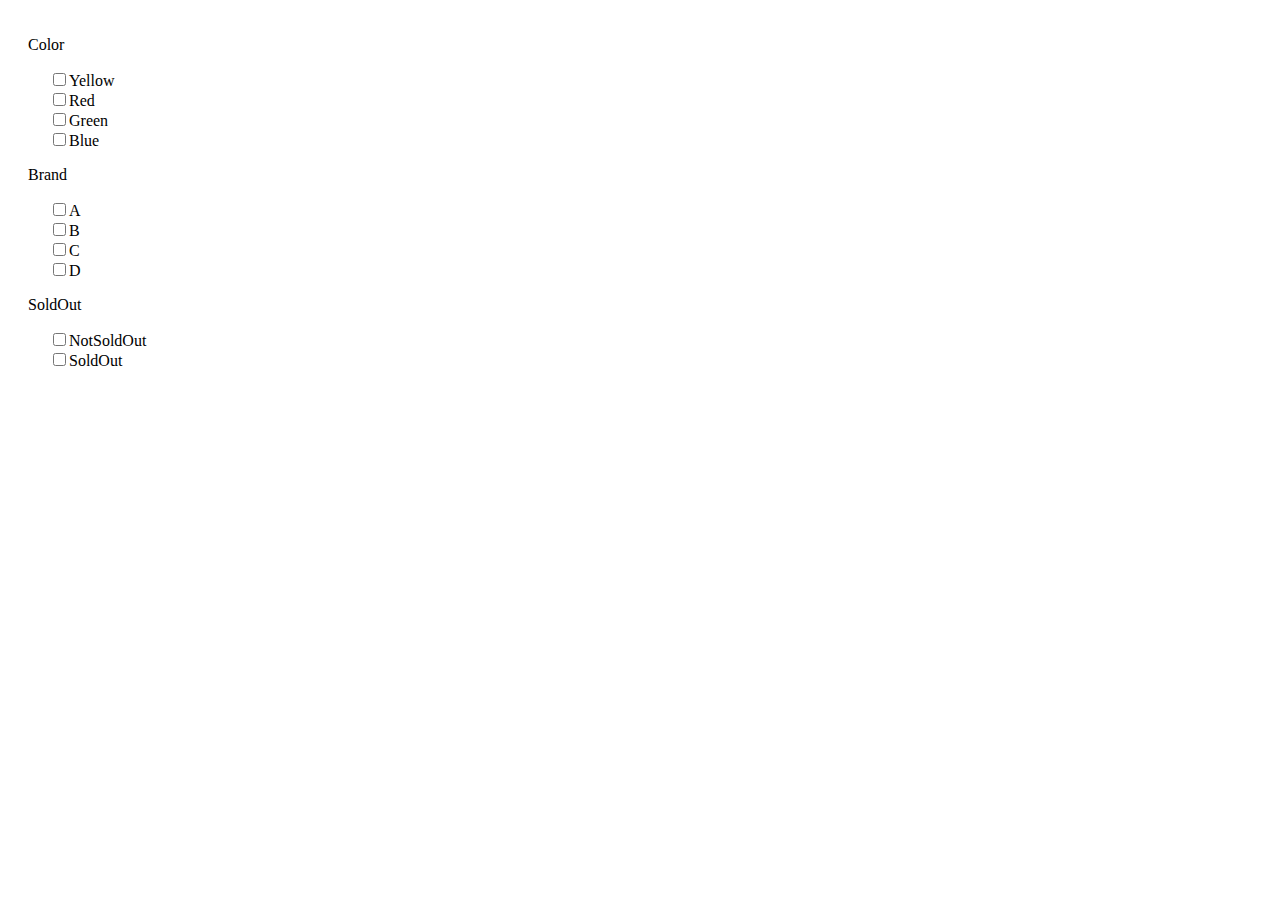
==== js/filter-box/product_index.html @ 9115e2e5 "Filter checkbox run smoothly" ====
<!DOCTYPE html>
<html>
  <head>
    <meta charset="utf-8">
    <title>Filter</title>
    <link rel="stylesheet" type="text/css" href="product_index_displayer.css">
    <script src="http://code.jquery.com/jquery-1.11.0.min.js"></script>
    <script type="text/javascript" src="csv_reader.js"></script>
    <script type="text/javascript" src="product.js"></script>
    <script type="text/javascript" src="product_handler.js"></script>
    <script type="text/javascript" src="product_viewer.js"></script>
  </head>
  <body>
    <div id="container">
      <div id="product-filter-container">
        <div data-type-selected=[] data-type="color" id="color-selector" data-sibling-type="[brand, sold_out]">
          <p>Color</p>
          <input id="1" type="checkbox" name="color" class="filter-checkbox" value="Yellow" data-value='' data-product-type='color'>Yellow</br>
          <input id="2" type="checkbox" name="color" class="filter-checkbox" value="Red" data-value='' data-product-type='color'>Red</br>
          <input id="3" type="checkbox" name="color" class="filter-checkbox" value="Green" data-value='' data-product-type='color'>Green</br>
          <input id="4" type="checkbox" name="color" class="filter-checkbox" value="Blue" data-value='' data-product-type='color'>Blue</br>
        </div>
        <div data-type-selected=[] data-type="brand" id="brand-selector" data-sibling-type="[color, sold_out]">
          <p>Brand</p>
          <input id="5" type="checkbox" name="brand" class="filter-checkbox" value="BRAND A" data-value='' data-product-type='brand'>A</br>
          <input id="6" type="checkbox" name="brand" class="filter-checkbox" value="BRAND B" data-value='' data-product-type='brand'>B</br>
          <input id="7" type="checkbox" name="brand" class="filter-checkbox" value="BRAND C" data-value='' data-product-type='brand'>C</br>
          <input id="8" type="checkbox" name="brand" class="filter-checkbox" value="BRAND D" data-value='' data-product-type='brand'>D</br>
        </div>
        <div data-type-selected=[] , data-type="sold_out" id="sold-out-selector" data-sibling-type="[brand, color]">
          <p>SoldOut</p>
          <input id="9" type="checkbox" name="sold_out" class="filter-checkbox" value="0" data-value='' data-product-type='sold_out'>NotSoldOut</br>
          <input id="10" type="checkbox" name="sold_out" class="filter-checkbox" value="1" data-value='' data-product-type='sold_out'>SoldOut</br>
        </div>
      </div>
      <div id="products-container">
      </div>
    </div>
  </body>
</html>
---- js/filter-box/product_index_displayer.css ----
#products-container {
  height: 350px;
  width: 900px;
  margin-left: 200px;
}

#product-filter-container {
  float: left;
  width: 150px;
  height: 350px;
}

#container {
  height: 400px;
  margin: 20px;
}

.filter-checkbox {
  margin-left: 25px;
}
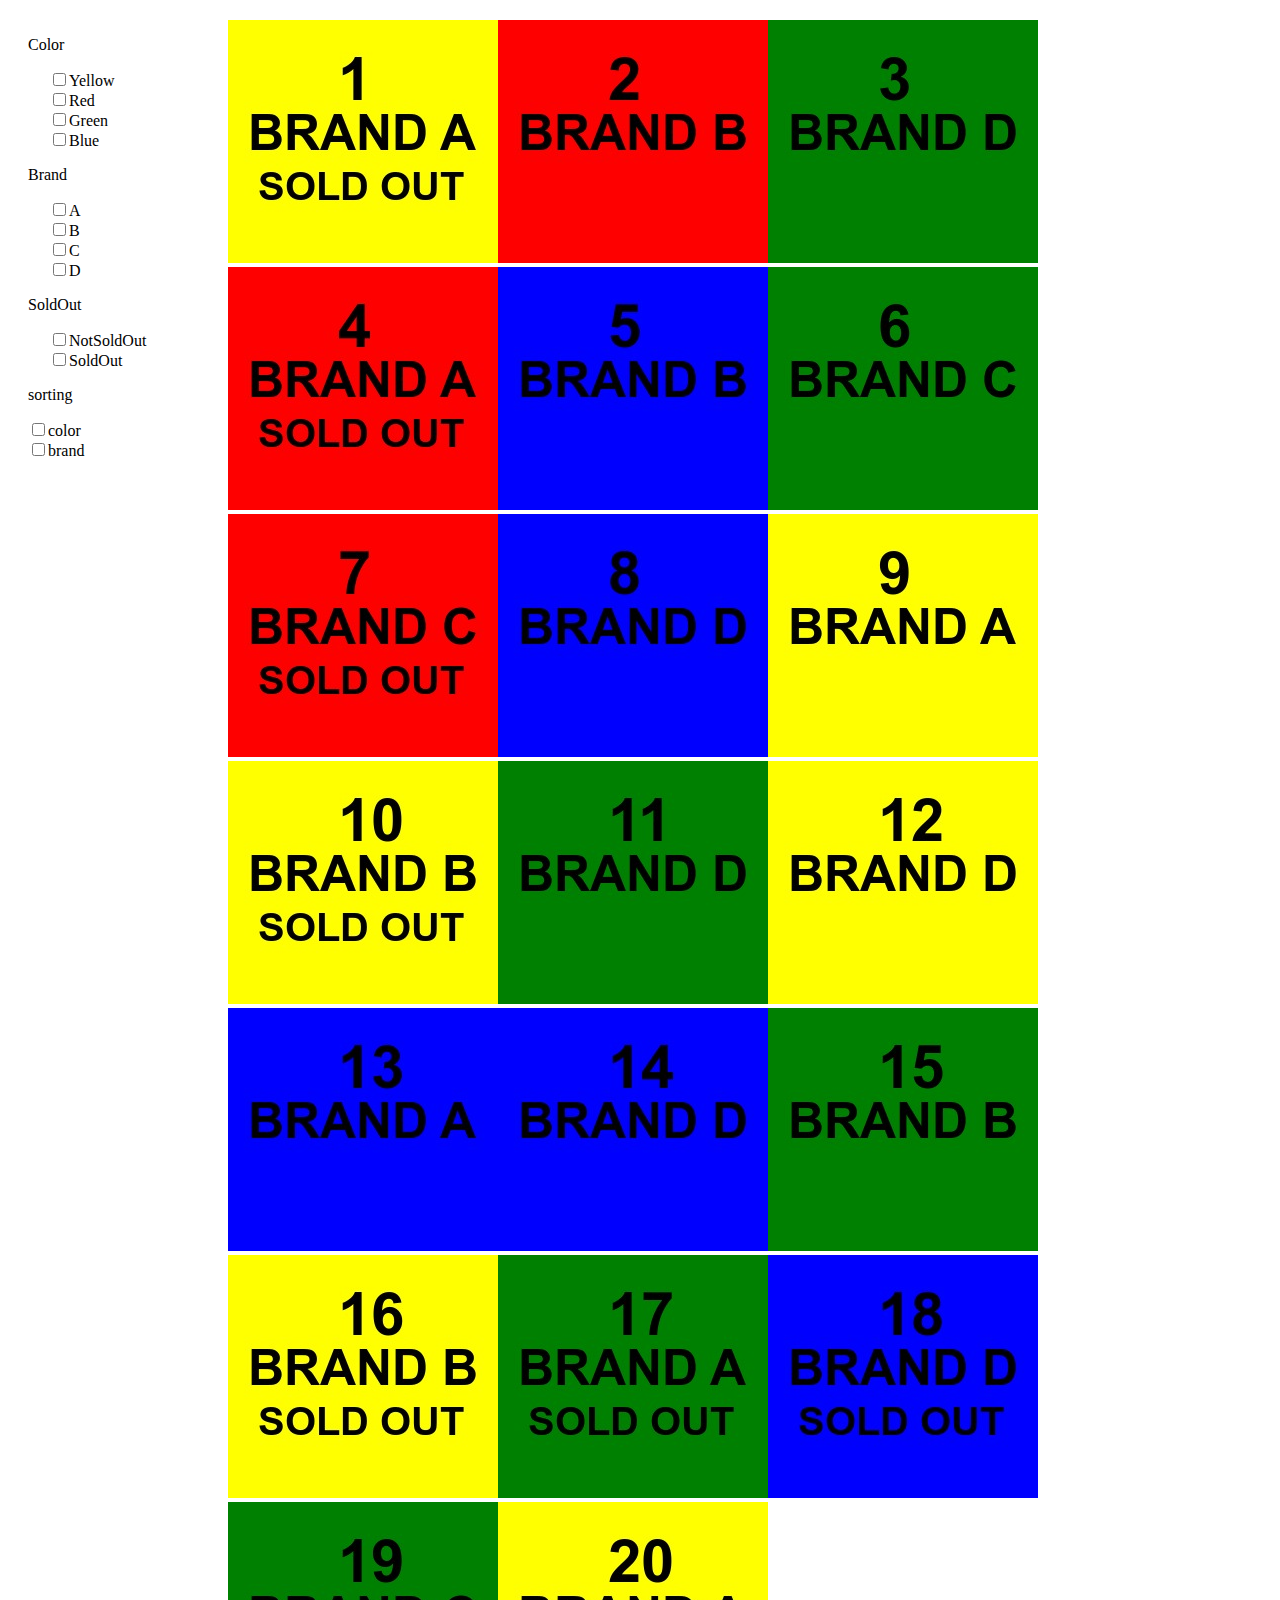
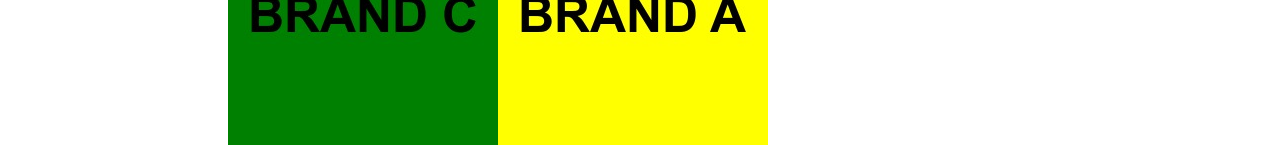
==== commit cdb7ce9c: "sorting added in javascript" ====
--- a/js/filter-box/product_index.html
+++ b/js/filter-box/product_index.html
@@ -13,24 +13,32 @@
   <body>
     <div id="container">
       <div id="product-filter-container">
-        <div data-type-selected=[] data-type="color" id="color-selector" data-sibling-type="[brand, sold_out]">
-          <p>Color</p>
-          <input id="1" type="checkbox" name="color" class="filter-checkbox" value="Yellow" data-value='' data-product-type='color'>Yellow</br>
-          <input id="2" type="checkbox" name="color" class="filter-checkbox" value="Red" data-value='' data-product-type='color'>Red</br>
-          <input id="3" type="checkbox" name="color" class="filter-checkbox" value="Green" data-value='' data-product-type='color'>Green</br>
-          <input id="4" type="checkbox" name="color" class="filter-checkbox" value="Blue" data-value='' data-product-type='color'>Blue</br>
+        <div>
+          <div data-type-selected=[] data-type="color" id="color-selector" data-sibling-type="[brand, sold_out]">
+            <p>Color</p>
+            <input id="1" type="checkbox" name="color" class="filter-checkbox" value="Yellow" data-value='' data-product-type='color'>Yellow</br>
+            <input id="2" type="checkbox" name="color" class="filter-checkbox" value="Red" data-value='' data-product-type='color'>Red</br>
+            <input id="3" type="checkbox" name="color" class="filter-checkbox" value="Green" data-value='' data-product-type='color'>Green</br>
+            <input id="4" type="checkbox" name="color" class="filter-checkbox" value="Blue" data-value='' data-product-type='color'>Blue</br>
+          </div>
+          <div data-type-selected=[] data-type="brand" id="brand-selector" data-sibling-type="[color, sold_out]">
+            <p>Brand</p>
+            <input id="5" type="checkbox" name="brand" class="filter-checkbox" value="BRAND A" data-value='' data-product-type='brand'>A</br>
+            <input id="6" type="checkbox" name="brand" class="filter-checkbox" value="BRAND B" data-value='' data-product-type='brand'>B</br>
+            <input id="7" type="checkbox" name="brand" class="filter-checkbox" value="BRAND C" data-value='' data-product-type='brand'>C</br>
+
+            <input id="8" type="checkbox" name="brand" class="filter-checkbox" value="BRAND D" data-value='' data-product-type='brand'>D</br>
+          </div>
+          <div data-type-selected=[] , data-type="sold_out" id="sold-out-selector" data-sibling-type="[brand, color]">
+            <p>SoldOut</p>
+            <input id="9" type="checkbox" name="sold_out" class="filter-checkbox" value="0" data-value='' data-product-type='sold_out'>NotSoldOut</br>
+            <input id="10" type="checkbox" name="sold_out" class="filter-checkbox" value="1" data-value='' data-product-type='sold_out'>SoldOut</br>
+          </div>
         </div>
-        <div data-type-selected=[] data-type="brand" id="brand-selector" data-sibling-type="[color, sold_out]">
-          <p>Brand</p>
-          <input id="5" type="checkbox" name="brand" class="filter-checkbox" value="BRAND A" data-value='' data-product-type='brand'>A</br>
-          <input id="6" type="checkbox" name="brand" class="filter-checkbox" value="BRAND B" data-value='' data-product-type='brand'>B</br>
-          <input id="7" type="checkbox" name="brand" class="filter-checkbox" value="BRAND C" data-value='' data-product-type='brand'>C</br>
-          <input id="8" type="checkbox" name="brand" class="filter-checkbox" value="BRAND D" data-value='' data-product-type='brand'>D</br>
-        </div>
-        <div data-type-selected=[] , data-type="sold_out" id="sold-out-selector" data-sibling-type="[brand, color]">
-          <p>SoldOut</p>
-          <input id="9" type="checkbox" name="sold_out" class="filter-checkbox" value="0" data-value='' data-product-type='sold_out'>NotSoldOut</br>
-          <input id="10" type="checkbox" name="sold_out" class="filter-checkbox" value="1" data-value='' data-product-type='sold_out'>SoldOut</br>
+        <div>
+          <p>sorting</p>
+          <input id="11" type="checkbox" name="color-sorting" class="sorting" value="color" data-product-type='color'>color</br>
+          <input id="12" type="checkbox" name="name-sorting" class="sorting" value="brand" data-product-type='brand'>brand</br>
         </div>
       </div>
       <div id="products-container">
